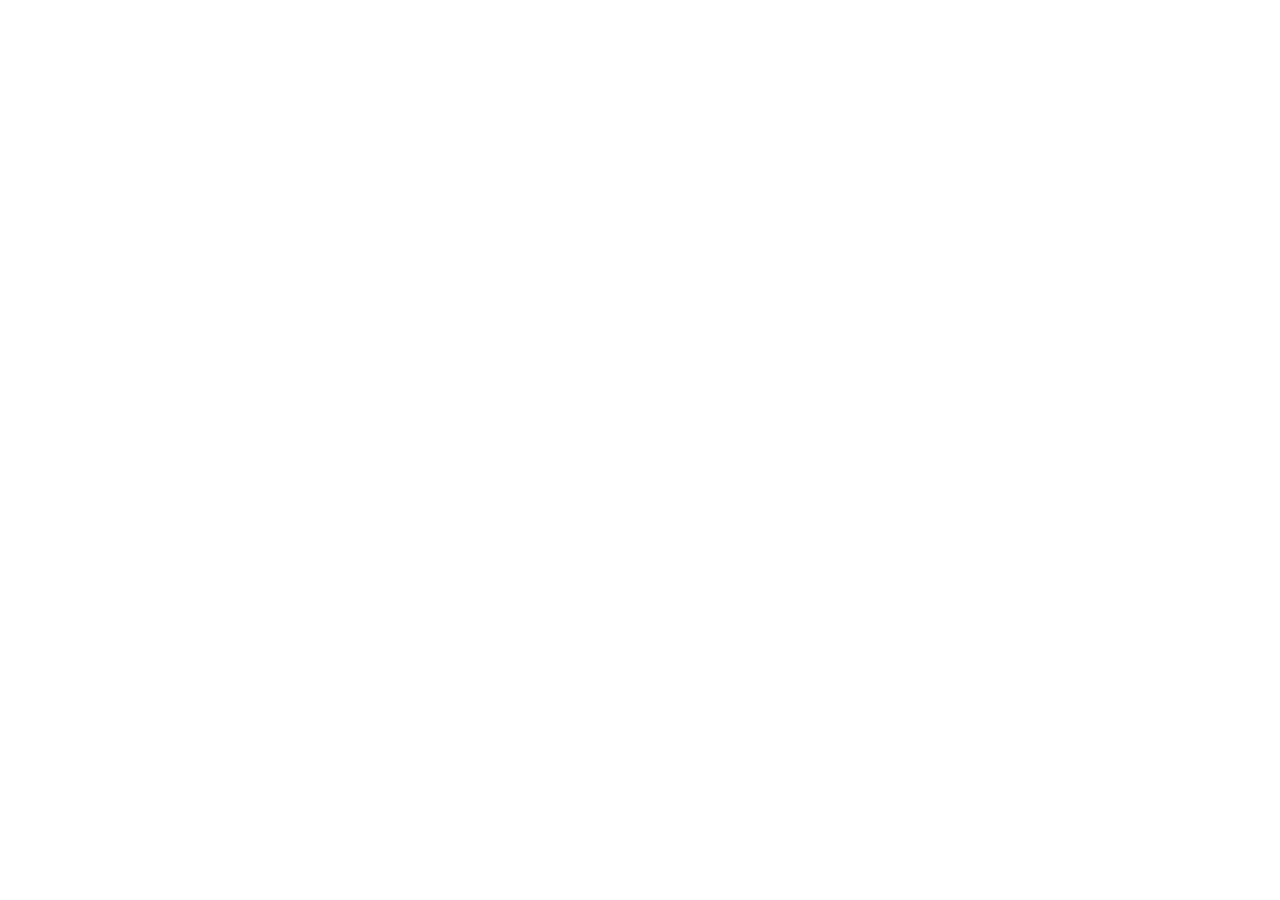
==== contacto.html @ abd0a69e "Inicial" ====
<!DOCTYPE html>
<html lang="en">
<head>
    <meta charset="UTF-8">
    <meta name="viewport" content="width=device-width, initial-scale=1.0">
    <link
      href="https://cdn.jsdelivr.net/npm/bootstrap@5.3.8/dist/css/bootstrap.min.css"
      rel="stylesheet"
      integrity="sha384-sRIl4kxILFvY47J16cr9ZwB07vP4J8+LH7qKQnuqkuIAvNWLzeN8tE5YBujZqJLB"
      crossorigin="anonymous"
    />
    <script
      src="https://cdn.jsdelivr.net/npm/bootstrap@5.3.8/dist/js/bootstrap.bundle.min.js"
      integrity="sha384-FKyoEForCGlyvwx9Hj09JcYn3nv7wiPVlz7YYwJrWVcXK/BmnVDxM+D2scQbITxI"
      crossorigin="anonymous"
    ></script>
    <title>Document</title>
</head>
<body>
    <header>

    </header>
    <main>

    </main>
    <footer>
        
    </footer>
    
</body>
</html>
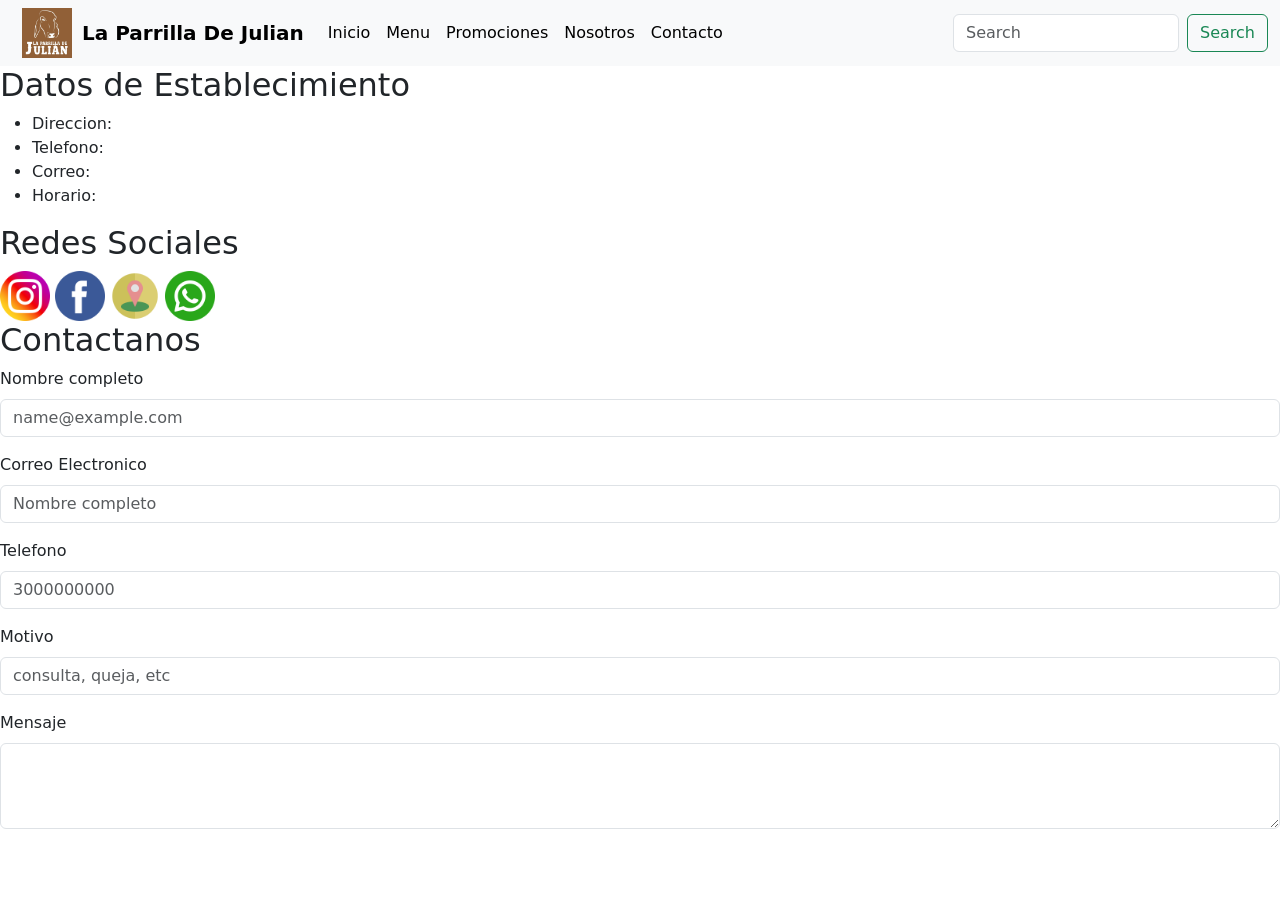
==== commit 02d6ea4e: "Croquis de vista, contacto, nosotros y promociones" ====
--- a/contacto.html
+++ b/contacto.html
@@ -3,6 +3,7 @@
 <head>
     <meta charset="UTF-8">
     <meta name="viewport" content="width=device-width, initial-scale=1.0">
+    <link rel="stylesheet" href="css/estilos.css" />
     <link
       href="https://cdn.jsdelivr.net/npm/bootstrap@5.3.8/dist/css/bootstrap.min.css"
       rel="stylesheet"
@@ -14,13 +15,115 @@
       integrity="sha384-FKyoEForCGlyvwx9Hj09JcYn3nv7wiPVlz7YYwJrWVcXK/BmnVDxM+D2scQbITxI"
       crossorigin="anonymous"
     ></script>
-    <title>Document</title>
+    <title>Contacto</title>
 </head>
 <body>
     <header>
-
+      <nav class="navbar navbar-expand-lg bg-body-tertiary">
+        <div class="container-fluid">
+          <img class="img-logo" src="/img/logo.png" alt="logo de la marca" />
+          <a class="navbar-brand" href="index.html"><strong>La Parrilla De Julian</strong></a>
+          <button
+            class="navbar-toggler"
+            type="button"
+            data-bs-toggle="collapse"
+            data-bs-target="#navbarSupportedContent"
+            aria-controls="navbarSupportedContent"
+            aria-expanded="false"
+            aria-label="Toggle navigation"
+          >
+            <span class="navbar-toggler-icon"></span>
+          </button>
+          <div class="collapse navbar-collapse" id="navbarSupportedContent">
+            <ul class="navbar-nav me-auto mb-2 mb-lg-0">
+              <li class="nav-item">
+                <a class="nav-link active" aria-current="page" href="index.html"
+                  >Inicio</a
+                >
+              </li>
+              <li class="nav-item">
+                <a class="nav-link active" aria-current="page" href="menu.html">Menu</a>
+              </li>
+              <li class="nav-item">
+                <a class="nav-link active" aria-current="page" href="promociones.html"
+                  >Promociones</a
+                >
+              </li>
+              <li class="nav-item">
+                <a class="nav-link active" aria-current="page" href="nosotros.html"
+                  >Nosotros</a
+                >
+              </li>
+              <li class="nav-item">
+                <a class="nav-link active" aria-current="page" href="contacto.html"
+                  >Contacto</a
+                >
+              </li>
+              <li class="nav-item dropdown">
+                <ul class="dropdown-menu">
+                  <li><a class="dropdown-item" href="#">Action</a></li>
+                  <li><a class="dropdown-item" href="#">Another action</a></li>
+                  <li><hr class="dropdown-divider" /></li>
+                  <li>
+                    <a class="dropdown-item" href="#">Something else here</a>
+                  </li>
+                </ul>
+              </li>
+            </ul>
+            <form class="d-flex" role="search">
+              <input
+                class="form-control me-2"
+                type="search"
+                placeholder="Search"
+                aria-label="Search"
+              />
+              <button class="btn btn-outline-success" type="submit">
+                Search
+              </button>
+            </form>
+          </div>
+        </div>
+      </nav>
     </header>
     <main>
+        <h2>Datos de Establecimiento</h2>
+        <ul>
+            <li>Direccion:</li>
+            <li>Telefono:</li>
+            <li>Correo:</li>
+            <li>Horario:</li>
+        </ul>
+
+        <h2>Redes Sociales</h2>
+        <a href="https://www.instagram.com/laparrilladejulian_/?hl=es" "><img  src="/img/ig.png" style="width: 50px;" alt=""></a>
+        <a href="https://www.facebook.com/LaParrillaDeJulian/"><img  src="/img/facebook.png" style="width: 50px;" alt=""></a>
+        <a href="https://maps.app.goo.gl/LnejRZghDma6aWxb9"><img  src="/img/maps.png" style="width: 50px;" alt=""></a>
+        <a href="https://wa.me/3144495049"><img  src="/img/Whatsapp.png" style="width: 50px;" alt=""></a>
+
+
+        <h2>Contactanos</h2>
+        <div class="mb-3">
+            <label for="exampleFormControlInput1" class="form-label">Nombre completo</label>
+            <input type="text" class="form-control" id="exampleFormControlInput1" placeholder="name@example.com">
+        </div>
+        <div class="mb-3">
+            <label for="exampleFormControlTextarea1" class="form-label">Correo Electronico</label>
+            <input type="text" class="form-control" id="exampleFormControlInput1" placeholder="Nombre completo">
+        </div>
+        <div class="mb-3">
+            <label for="exampleFormControlTextarea1" class="form-label">Telefono</label>
+            <input type="number" class="form-control" id="exampleFormControlInput1" placeholder="3000000000">
+        </div>
+        <div class="mb-3">
+            <label for="exampleFormControlTextarea1" class="form-label">Motivo</label>
+            <input type="text" class="form-control" id="exampleFormControlInput1" placeholder="consulta, queja, etc">
+        </div>
+        <div class="mb-3">
+            <label for="exampleFormControlTextarea1" class="form-label">Mensaje</label>
+            <textarea class="form-control" id="exampleFormControlTextarea1" rows="3"></textarea>
+        </div>
+
+
 
     </main>
     <footer>
--- a/css/estilos.css
+++ b/css/estilos.css
@@ -0,0 +1,43 @@
+:root{
+    --text: #fcedd1;
+    --background: #170f01;
+    --primary: #f7c873;
+    --secondary: #09a271;
+    --accent: #23a3f3;
+}
+*{
+    margin: 0;
+    padding: 0;
+    font-family: system-ui;
+}
+.img-logo{
+    width: 50px;
+    margin: 0px 10px;
+}
+
+/* Index */
+.section-inicio{
+    background-image: url('../img/entrada-fondo.png');
+    color: aliceblue; 
+    background-size: cover;
+    background-position: center;
+    background-repeat: no-repeat;
+    height: 100vh;
+    display: flex;
+    justify-content: center;
+    flex-direction: column;
+    align-items: center;
+}
+.section-intro{
+    min-height: 50vh;
+}
+.section-destacados{
+    min-height: 50vh;
+}
+.a-button{
+    background-color: var(--secondary);
+    color: #ffffff;
+    text-decoration: none;
+    padding: 20px 30px;
+    border-radius: 15px;
+}
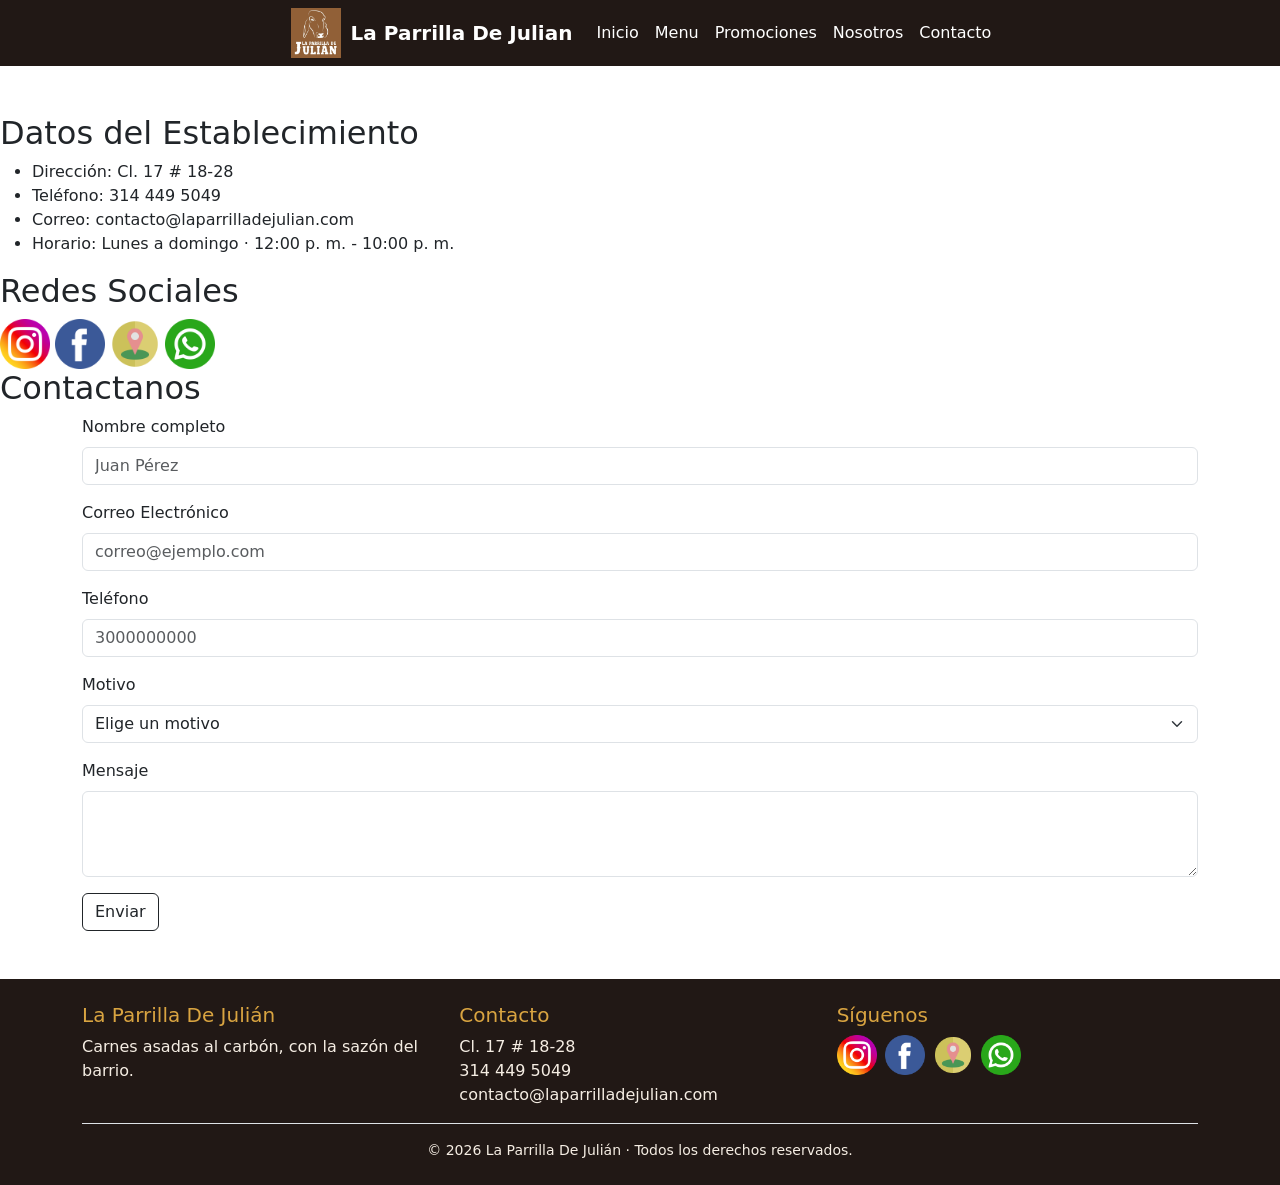
==== commit 360f5f0e: "mejoras de estilo y contenido con contexto real" ====
--- a/contacto.html
+++ b/contacto.html
@@ -10,6 +10,7 @@
       integrity="sha384-sRIl4kxILFvY47J16cr9ZwB07vP4J8+LH7qKQnuqkuIAvNWLzeN8tE5YBujZqJLB"
       crossorigin="anonymous"
     />
+    
     <script
       src="https://cdn.jsdelivr.net/npm/bootstrap@5.3.8/dist/js/bootstrap.bundle.min.js"
       integrity="sha384-FKyoEForCGlyvwx9Hj09JcYn3nv7wiPVlz7YYwJrWVcXK/BmnVDxM+D2scQbITxI"
@@ -19,8 +20,8 @@
 </head>
 <body>
     <header>
-      <nav class="navbar navbar-expand-lg bg-body-tertiary">
-        <div class="container-fluid">
+      <nav class="navbar navbar-expand-lg navbar-dark sticky-top">
+        <div class="container">
           <img class="img-logo" src="/img/logo.png" alt="logo de la marca" />
           <a class="navbar-brand" href="index.html"><strong>La Parrilla De Julian</strong></a>
           <button
@@ -59,76 +60,90 @@
                   >Contacto</a
                 >
               </li>
-              <li class="nav-item dropdown">
-                <ul class="dropdown-menu">
-                  <li><a class="dropdown-item" href="#">Action</a></li>
-                  <li><a class="dropdown-item" href="#">Another action</a></li>
-                  <li><hr class="dropdown-divider" /></li>
-                  <li>
-                    <a class="dropdown-item" href="#">Something else here</a>
-                  </li>
-                </ul>
-              </li>
-            </ul>
-            <form class="d-flex" role="search">
-              <input
-                class="form-control me-2"
-                type="search"
-                placeholder="Search"
-                aria-label="Search"
-              />
-              <button class="btn btn-outline-success" type="submit">
-                Search
-              </button>
-            </form>
+              </ul>
+            
           </div>
         </div>
       </nav>
     </header>
-    <main>
-        <h2>Datos de Establecimiento</h2>
+    <main class="py-5">
+        <h2>Datos del Establecimiento</h2>
         <ul>
-            <li>Direccion:</li>
-            <li>Telefono:</li>
-            <li>Correo:</li>
-            <li>Horario:</li>
+            <li>Dirección: Cl. 17 # 18-28</li>
+            <li>Teléfono: 314 449 5049</li>
+            <li>Correo: contacto@laparrilladejulian.com</li>
+            <li>Horario: Lunes a domingo · 12:00 p. m. - 10:00 p. m.</li>
         </ul>
 
         <h2>Redes Sociales</h2>
-        <a href="https://www.instagram.com/laparrilladejulian_/?hl=es" "><img  src="/img/ig.png" style="width: 50px;" alt=""></a>
+        <a href="https://www.instagram.com/laparrilladejulian_/?hl=es"><img src="/img/ig.png" style="width: 50px;" alt="Instagram"></a>
         <a href="https://www.facebook.com/LaParrillaDeJulian/"><img  src="/img/facebook.png" style="width: 50px;" alt=""></a>
         <a href="https://maps.app.goo.gl/LnejRZghDma6aWxb9"><img  src="/img/maps.png" style="width: 50px;" alt=""></a>
         <a href="https://wa.me/3144495049"><img  src="/img/Whatsapp.png" style="width: 50px;" alt=""></a>
 
 
         <h2>Contactanos</h2>
-        <div class="mb-3">
-            <label for="exampleFormControlInput1" class="form-label">Nombre completo</label>
-            <input type="text" class="form-control" id="exampleFormControlInput1" placeholder="name@example.com">
-        </div>
-        <div class="mb-3">
-            <label for="exampleFormControlTextarea1" class="form-label">Correo Electronico</label>
-            <input type="text" class="form-control" id="exampleFormControlInput1" placeholder="Nombre completo">
-        </div>
-        <div class="mb-3">
-            <label for="exampleFormControlTextarea1" class="form-label">Telefono</label>
-            <input type="number" class="form-control" id="exampleFormControlInput1" placeholder="3000000000">
-        </div>
-        <div class="mb-3">
-            <label for="exampleFormControlTextarea1" class="form-label">Motivo</label>
-            <input type="text" class="form-control" id="exampleFormControlInput1" placeholder="consulta, queja, etc">
-        </div>
-        <div class="mb-3">
-            <label for="exampleFormControlTextarea1" class="form-label">Mensaje</label>
-            <textarea class="form-control" id="exampleFormControlTextarea1" rows="3"></textarea>
-        </div>
+        <form class="container" method="post">
+            <div class="mb-3">
+                <label for="nombre" class="form-label">Nombre completo</label>
+                <input type="text" class="form-control" id="nombre" placeholder="Juan Pérez">
+            </div>
+            <div class="mb-3">
+                <label for="correo" class="form-label">Correo Electrónico</label>
+                <input type="email" class="form-control" id="correo" placeholder="correo@ejemplo.com">
+            </div>
+            <div class="mb-3">
+                <label for="telefono" class="form-label">Teléfono</label>
+                <input type="tel" class="form-control" id="telefono" placeholder="3000000000">
+            </div>
+            <div class="mb-3">
+                <label for="motivo" class="form-label">Motivo</label>
+                <select class="form-select" id="motivo">
+                    <option selected>Elige un motivo</option>
+                    <option value="consulta">Consulta</option>
+                    <option value="reserva">Reserva</option>
+                    <option value="promocion">Reclamar promoción</option>
+                    <option value="queja">Queja o sugerencia</option>
+                </select>
+            </div>
+            <div class="mb-3">
+                <label for="mensaje" class="form-label">Mensaje</label>
+                <textarea class="form-control" id="mensaje" rows="3"></textarea>
+            </div>
+            <button type="submit" class="btn btn-outline-dark">Enviar</button>
+        </form>
 
 
 
     </main>
-    <footer>
-        
-    </footer>
+    <footer class="footer">
+        <div class="container py-4">
+          <div class="row g-3">
+            <div class="col-12 col-sm-6 col-lg-4">
+              <h5>La Parrilla De Julián</h5>
+              <p class="mb-0">Carnes asadas al carbón, con la sazón del barrio.</p>
+            </div>
+            <div class="col-12 col-sm-6 col-lg-4">
+              <h5>Contacto</h5>
+              <p class="mb-0">Cl. 17 # 18-28</p>
+              <p class="mb-0">314 449 5049</p>
+              <p class="mb-0">contacto@laparrilladejulian.com</p>
+            </div>
+            <div class="col-12 col-sm-6 col-lg-4">
+              <h5>Síguenos</h5>
+              <div class="d-flex gap-2">
+                <a href="https://www.instagram.com/laparrilladejulian_/?hl=es"><img src="/img/ig.png" style="width: 40px;" alt="Instagram"></a>
+                <a href="https://www.facebook.com/LaParrillaDeJulian/"><img src="/img/facebook.png" style="width: 40px;" alt="Facebook"></a>
+                <a href="https://maps.app.goo.gl/LnejRZghDma6aWxb9"><img src="/img/maps.png" style="width: 40px;" alt="Ubicación"></a>
+                <a href="https://wa.me/3144495049"><img src="/img/Whatsapp.png" style="width: 40px;" alt="WhatsApp"></a>
+              </div>
+            </div>
+          </div>
+          <div class="text-center pt-3 mt-3 border-top">
+            <p class="mb-0 small">© 2026 La Parrilla De Julián · Todos los derechos reservados.</p>
+          </div>
+        </div>
+      </footer>
     
 </body>
 </html>
--- a/css/estilos.css
+++ b/css/estilos.css
@@ -1,20 +1,24 @@
 :root{
-    --text: #fcedd1;
-    --background: #170f01;
-    --primary: #f7c873;
-    --secondary: #09a271;
-    --accent: #23a3f3;
+    --brasa: #b3401a;
+    --carbon: #211815;
+    --humo: #f5ede3;
+    --oro: #d9a441;
 }
 *{
     margin: 0;
     padding: 0;
-    font-family: system-ui;
 }
+
 .img-logo{
     width: 50px;
     margin: 0px 10px;
 }
-
+header{
+    display: flex;
+    justify-content: center;
+    align-items: center;
+    background-color: var(--carbon);
+}
 /* Index */
 .section-inicio{
     background-image: url('../img/entrada-fondo.png');
@@ -35,9 +39,31 @@
     min-height: 50vh;
 }
 .a-button{
-    background-color: var(--secondary);
+    background-color: var(--brasa);
     color: #ffffff;
     text-decoration: none;
     padding: 20px 30px;
     border-radius: 15px;
+}
+.navbar{
+    background-color: var(--carbon);
+}
+.card:hover{
+    transform: scale(1.05);
+    transition: transform 0.3s;
+}
+.precio{
+    color: var(--oro);
+    font-weight: 600;
+}
+.footer{
+    background-color: var(--carbon);
+    color: var(--humo);
+}
+.footer h5{
+    color: var(--oro);
+}
+.footer a{
+    color: var(--humo);
+    text-decoration: none;
 }
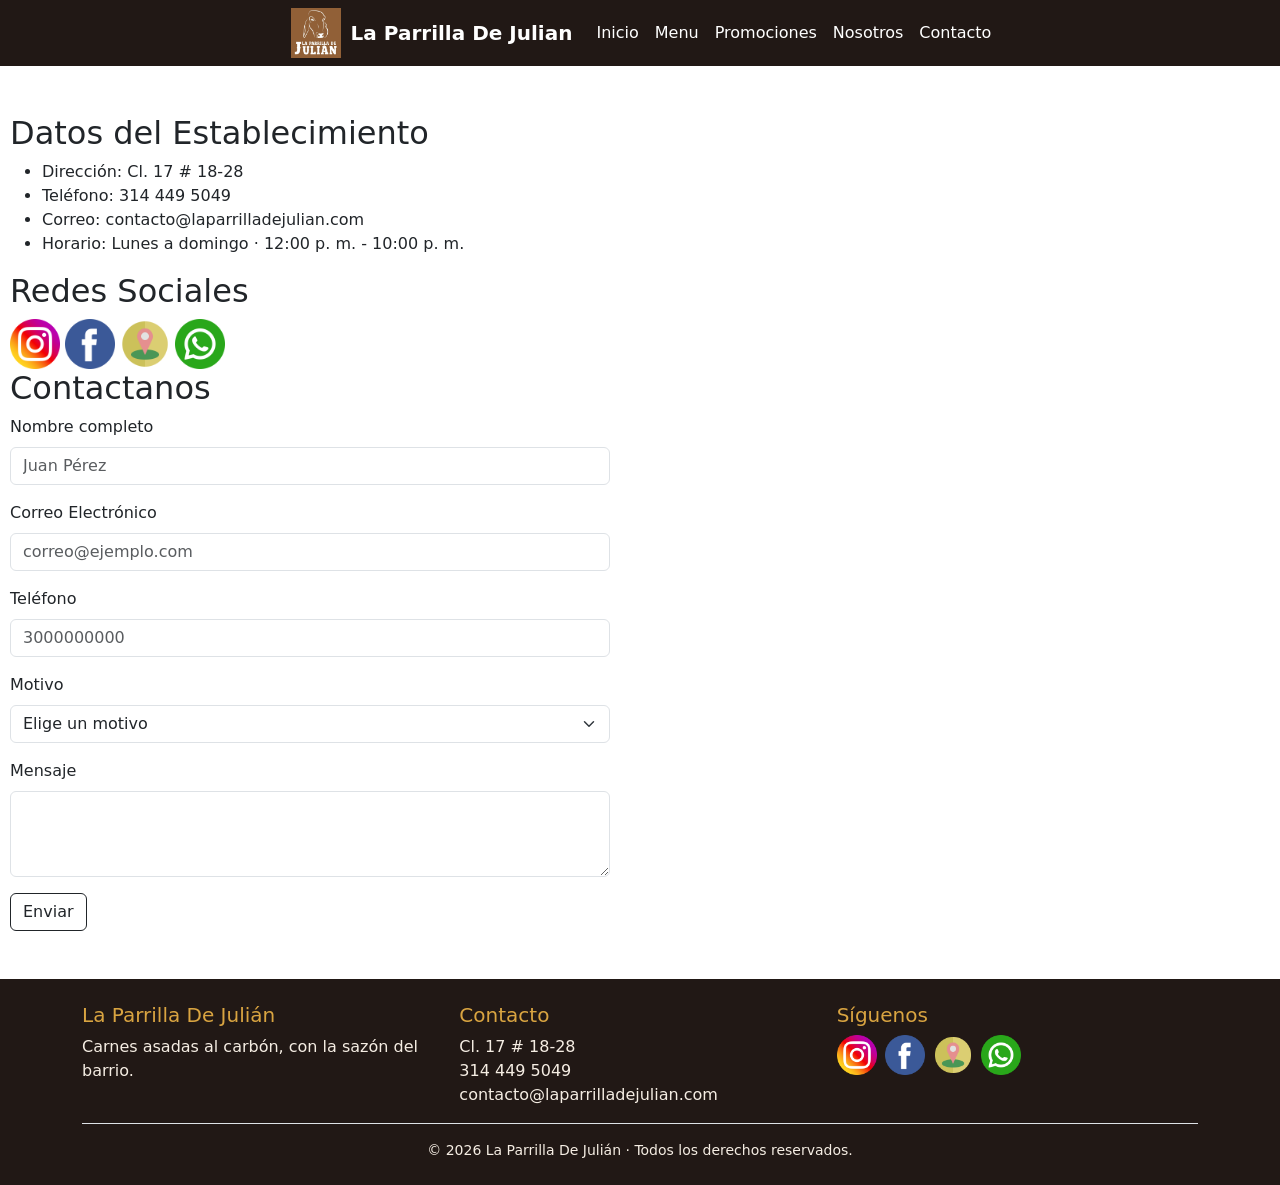
==== commit 53c450b3: "V1" ====
--- a/contacto.html
+++ b/contacto.html
@@ -1,149 +1,135 @@
 <!DOCTYPE html>
 <html lang="en">
+
 <head>
-    <meta charset="UTF-8">
-    <meta name="viewport" content="width=device-width, initial-scale=1.0">
-    <link rel="stylesheet" href="css/estilos.css" />
-    <link
-      href="https://cdn.jsdelivr.net/npm/bootstrap@5.3.8/dist/css/bootstrap.min.css"
-      rel="stylesheet"
-      integrity="sha384-sRIl4kxILFvY47J16cr9ZwB07vP4J8+LH7qKQnuqkuIAvNWLzeN8tE5YBujZqJLB"
-      crossorigin="anonymous"
-    />
-    
-    <script
-      src="https://cdn.jsdelivr.net/npm/bootstrap@5.3.8/dist/js/bootstrap.bundle.min.js"
-      integrity="sha384-FKyoEForCGlyvwx9Hj09JcYn3nv7wiPVlz7YYwJrWVcXK/BmnVDxM+D2scQbITxI"
-      crossorigin="anonymous"
-    ></script>
-    <title>Contacto</title>
+  <meta charset="UTF-8">
+  <meta name="viewport" content="width=device-width, initial-scale=1.0">
+  <link rel="stylesheet" href="css/estilos.css" />
+  <link href="https://cdn.jsdelivr.net/npm/bootstrap@5.3.8/dist/css/bootstrap.min.css" rel="stylesheet"
+    integrity="sha384-sRIl4kxILFvY47J16cr9ZwB07vP4J8+LH7qKQnuqkuIAvNWLzeN8tE5YBujZqJLB" crossorigin="anonymous" />
+
+  <script src="https://cdn.jsdelivr.net/npm/bootstrap@5.3.8/dist/js/bootstrap.bundle.min.js"
+    integrity="sha384-FKyoEForCGlyvwx9Hj09JcYn3nv7wiPVlz7YYwJrWVcXK/BmnVDxM+D2scQbITxI"
+    crossorigin="anonymous"></script>
+  <title>Contacto</title>
 </head>
+
 <body>
-    <header>
-      <nav class="navbar navbar-expand-lg navbar-dark sticky-top">
-        <div class="container">
-          <img class="img-logo" src="/img/logo.png" alt="logo de la marca" />
-          <a class="navbar-brand" href="index.html"><strong>La Parrilla De Julian</strong></a>
-          <button
-            class="navbar-toggler"
-            type="button"
-            data-bs-toggle="collapse"
-            data-bs-target="#navbarSupportedContent"
-            aria-controls="navbarSupportedContent"
-            aria-expanded="false"
-            aria-label="Toggle navigation"
-          >
-            <span class="navbar-toggler-icon"></span>
-          </button>
-          <div class="collapse navbar-collapse" id="navbarSupportedContent">
-            <ul class="navbar-nav me-auto mb-2 mb-lg-0">
-              <li class="nav-item">
-                <a class="nav-link active" aria-current="page" href="index.html"
-                  >Inicio</a
-                >
-              </li>
-              <li class="nav-item">
-                <a class="nav-link active" aria-current="page" href="menu.html">Menu</a>
-              </li>
-              <li class="nav-item">
-                <a class="nav-link active" aria-current="page" href="promociones.html"
-                  >Promociones</a
-                >
-              </li>
-              <li class="nav-item">
-                <a class="nav-link active" aria-current="page" href="nosotros.html"
-                  >Nosotros</a
-                >
-              </li>
-              <li class="nav-item">
-                <a class="nav-link active" aria-current="page" href="contacto.html"
-                  >Contacto</a
-                >
-              </li>
-              </ul>
-            
-          </div>
+  <header>
+    <nav class="navbar navbar-expand-lg navbar-dark sticky-top">
+      <div class="container">
+        <img class="img-logo" src="img/logo.png" alt="logo de la marca" />
+        <a class="navbar-brand" href="index.html"><strong>La Parrilla De Julian</strong></a>
+        <button class="navbar-toggler" type="button" data-bs-toggle="collapse" data-bs-target="#navbarSupportedContent"
+          aria-controls="navbarSupportedContent" aria-expanded="false" aria-label="Toggle navigation">
+          <span class="navbar-toggler-icon"></span>
+        </button>
+        <div class="collapse navbar-collapse" id="navbarSupportedContent">
+          <ul class="navbar-nav me-auto mb-2 mb-lg-0">
+            <li class="nav-item">
+              <a class="nav-link active" aria-current="page" href="index.html">Inicio</a>
+            </li>
+            <li class="nav-item">
+              <a class="nav-link active" aria-current="page" href="menu.html">Menu</a>
+            </li>
+            <li class="nav-item">
+              <a class="nav-link active" aria-current="page" href="promociones.html">Promociones</a>
+            </li>
+            <li class="nav-item">
+              <a class="nav-link active" aria-current="page" href="nosotros.html">Nosotros</a>
+            </li>
+            <li class="nav-item">
+              <a class="nav-link active" aria-current="page" href="contacto.html">Contacto</a>
+            </li>
+          </ul>
+
         </div>
-      </nav>
-    </header>
-    <main class="py-5">
-        <h2>Datos del Establecimiento</h2>
-        <ul>
-            <li>Dirección: Cl. 17 # 18-28</li>
-            <li>Teléfono: 314 449 5049</li>
-            <li>Correo: contacto@laparrilladejulian.com</li>
-            <li>Horario: Lunes a domingo · 12:00 p. m. - 10:00 p. m.</li>
-        </ul>
+      </div>
+    </nav>
+  </header>
+  <main class="py-5" style="padding: 10px;">
+    <h2>Datos del Establecimiento</h2>
+    <ul>
+      <li>Dirección: Cl. 17 # 18-28</li>
+      <li>Teléfono: 314 449 5049</li>
+      <li>Correo: contacto@laparrilladejulian.com</li>
+      <li>Horario: Lunes a domingo · 12:00 p. m. - 10:00 p. m.</li>
+    </ul>
 
-        <h2>Redes Sociales</h2>
-        <a href="https://www.instagram.com/laparrilladejulian_/?hl=es"><img src="/img/ig.png" style="width: 50px;" alt="Instagram"></a>
-        <a href="https://www.facebook.com/LaParrillaDeJulian/"><img  src="/img/facebook.png" style="width: 50px;" alt=""></a>
-        <a href="https://maps.app.goo.gl/LnejRZghDma6aWxb9"><img  src="/img/maps.png" style="width: 50px;" alt=""></a>
-        <a href="https://wa.me/3144495049"><img  src="/img/Whatsapp.png" style="width: 50px;" alt=""></a>
+    <h2>Redes Sociales</h2>
+    <a href="https://www.instagram.com/laparrilladejulian_/?hl=es"><img src="img/ig.png" style="width: 50px;"
+        alt="Instagram"></a>
+    <a href="https://www.facebook.com/LaParrillaDeJulian/"><img src="img/facebook.png" style="width: 50px;" alt=""></a>
+    <a href="https://maps.app.goo.gl/LnejRZghDma6aWxb9"><img src="img/maps.png" style="width: 50px;" alt=""></a>
+    <a href="https://wa.me/3144495049"><img src="img/Whatsapp.png" style="width: 50px;" alt=""></a>
 
 
-        <h2>Contactanos</h2>
-        <form class="container" method="post">
-            <div class="mb-3">
-                <label for="nombre" class="form-label">Nombre completo</label>
-                <input type="text" class="form-control" id="nombre" placeholder="Juan Pérez">
-            </div>
-            <div class="mb-3">
-                <label for="correo" class="form-label">Correo Electrónico</label>
-                <input type="email" class="form-control" id="correo" placeholder="correo@ejemplo.com">
-            </div>
-            <div class="mb-3">
-                <label for="telefono" class="form-label">Teléfono</label>
-                <input type="tel" class="form-control" id="telefono" placeholder="3000000000">
-            </div>
-            <div class="mb-3">
-                <label for="motivo" class="form-label">Motivo</label>
-                <select class="form-select" id="motivo">
-                    <option selected>Elige un motivo</option>
-                    <option value="consulta">Consulta</option>
-                    <option value="reserva">Reserva</option>
-                    <option value="promocion">Reclamar promoción</option>
-                    <option value="queja">Queja o sugerencia</option>
-                </select>
-            </div>
-            <div class="mb-3">
-                <label for="mensaje" class="form-label">Mensaje</label>
-                <textarea class="form-control" id="mensaje" rows="3"></textarea>
-            </div>
-            <button type="submit" class="btn btn-outline-dark">Enviar</button>
-        </form>
+    <h2>Contactanos</h2>
+    <form method="post" style="max-width: 600px;">
+      <div class="mb-3">
+        <label for="nombre" class="form-label">Nombre completo</label>
+        <input type="text" class="form-control" id="nombre" placeholder="Juan Pérez">
+      </div>
+      <div class="mb-3">
+        <label for="correo" class="form-label">Correo Electrónico</label>
+        <input type="email" class="form-control" id="correo" placeholder="correo@ejemplo.com">
+      </div>
+      <div class="mb-3">
+        <label for="telefono" class="form-label">Teléfono</label>
+        <input type="tel" class="form-control" id="telefono" placeholder="3000000000">
+      </div>
+      <div class="mb-3">
+        <label for="motivo" class="form-label">Motivo</label>
+        <select class="form-select" id="motivo">
+          <option selected>Elige un motivo</option>
+          <option value="consulta">Consulta</option>
+          <option value="reserva">Reserva</option>
+          <option value="promocion">Reclamar promoción</option>
+          <option value="queja">Queja o sugerencia</option>
+        </select>
+      </div>
+      <div class="mb-3">
+        <label for="mensaje" class="form-label">Mensaje</label>
+        <textarea class="form-control" id="mensaje" rows="3"></textarea>
+      </div>
+      <button type="submit" class="btn btn-outline-dark">Enviar</button>
+    </form>
 
 
 
-    </main>
-    <footer class="footer">
-        <div class="container py-4">
-          <div class="row g-3">
-            <div class="col-12 col-sm-6 col-lg-4">
-              <h5>La Parrilla De Julián</h5>
-              <p class="mb-0">Carnes asadas al carbón, con la sazón del barrio.</p>
-            </div>
-            <div class="col-12 col-sm-6 col-lg-4">
-              <h5>Contacto</h5>
-              <p class="mb-0">Cl. 17 # 18-28</p>
-              <p class="mb-0">314 449 5049</p>
-              <p class="mb-0">contacto@laparrilladejulian.com</p>
-            </div>
-            <div class="col-12 col-sm-6 col-lg-4">
-              <h5>Síguenos</h5>
-              <div class="d-flex gap-2">
-                <a href="https://www.instagram.com/laparrilladejulian_/?hl=es"><img src="/img/ig.png" style="width: 40px;" alt="Instagram"></a>
-                <a href="https://www.facebook.com/LaParrillaDeJulian/"><img src="/img/facebook.png" style="width: 40px;" alt="Facebook"></a>
-                <a href="https://maps.app.goo.gl/LnejRZghDma6aWxb9"><img src="/img/maps.png" style="width: 40px;" alt="Ubicación"></a>
-                <a href="https://wa.me/3144495049"><img src="/img/Whatsapp.png" style="width: 40px;" alt="WhatsApp"></a>
-              </div>
-            </div>
-          </div>
-          <div class="text-center pt-3 mt-3 border-top">
-            <p class="mb-0 small">© 2026 La Parrilla De Julián · Todos los derechos reservados.</p>
+  </main>
+  <footer class="footer">
+    <div class="container py-4">
+      <div class="row g-3">
+        <div class="col-12 col-sm-6 col-lg-4">
+          <h5>La Parrilla De Julián</h5>
+          <p class="mb-0">Carnes asadas al carbón, con la sazón del barrio.</p>
+        </div>
+        <div class="col-12 col-sm-6 col-lg-4">
+          <h5>Contacto</h5>
+          <p class="mb-0">Cl. 17 # 18-28</p>
+          <p class="mb-0">314 449 5049</p>
+          <p class="mb-0">contacto@laparrilladejulian.com</p>
+        </div>
+        <div class="col-12 col-sm-6 col-lg-4">
+          <h5>Síguenos</h5>
+          <div class="d-flex gap-2">
+            <a href="https://www.instagram.com/laparrilladejulian_/?hl=es"><img src="img/ig.png" style="width: 40px;"
+                alt="Instagram"></a>
+            <a href="https://www.facebook.com/LaParrillaDeJulian/"><img src="img/facebook.png" style="width: 40px;"
+                alt="Facebook"></a>
+            <a href="https://maps.app.goo.gl/LnejRZghDma6aWxb9"><img src="img/maps.png" style="width: 40px;"
+                alt="Ubicación"></a>
+            <a href="https://wa.me/3144495049"><img src="img/Whatsapp.png" style="width: 40px;" alt="WhatsApp"></a>
           </div>
         </div>
-      </footer>
-    
+      </div>
+      <div class="text-center pt-3 mt-3 border-top">
+        <p class="mb-0 small">© 2026 La Parrilla De Julián · Todos los derechos reservados.</p>
+      </div>
+    </div>
+  </footer>
+
 </body>
+
 </html>
--- a/css/estilos.css
+++ b/css/estilos.css
@@ -33,7 +33,7 @@
     align-items: center;
 }
 .section-intro{
-    min-height: 50vh;
+    min-height: 30vh;
 }
 .section-destacados{
     min-height: 50vh;
@@ -66,4 +66,10 @@
 .footer a{
     color: var(--humo);
     text-decoration: none;
+}
+.imagenMenu{
+    width: 100%; 
+    height: 150px; 
+    object-fit: cover;
+    border-radius: 2px;
 }
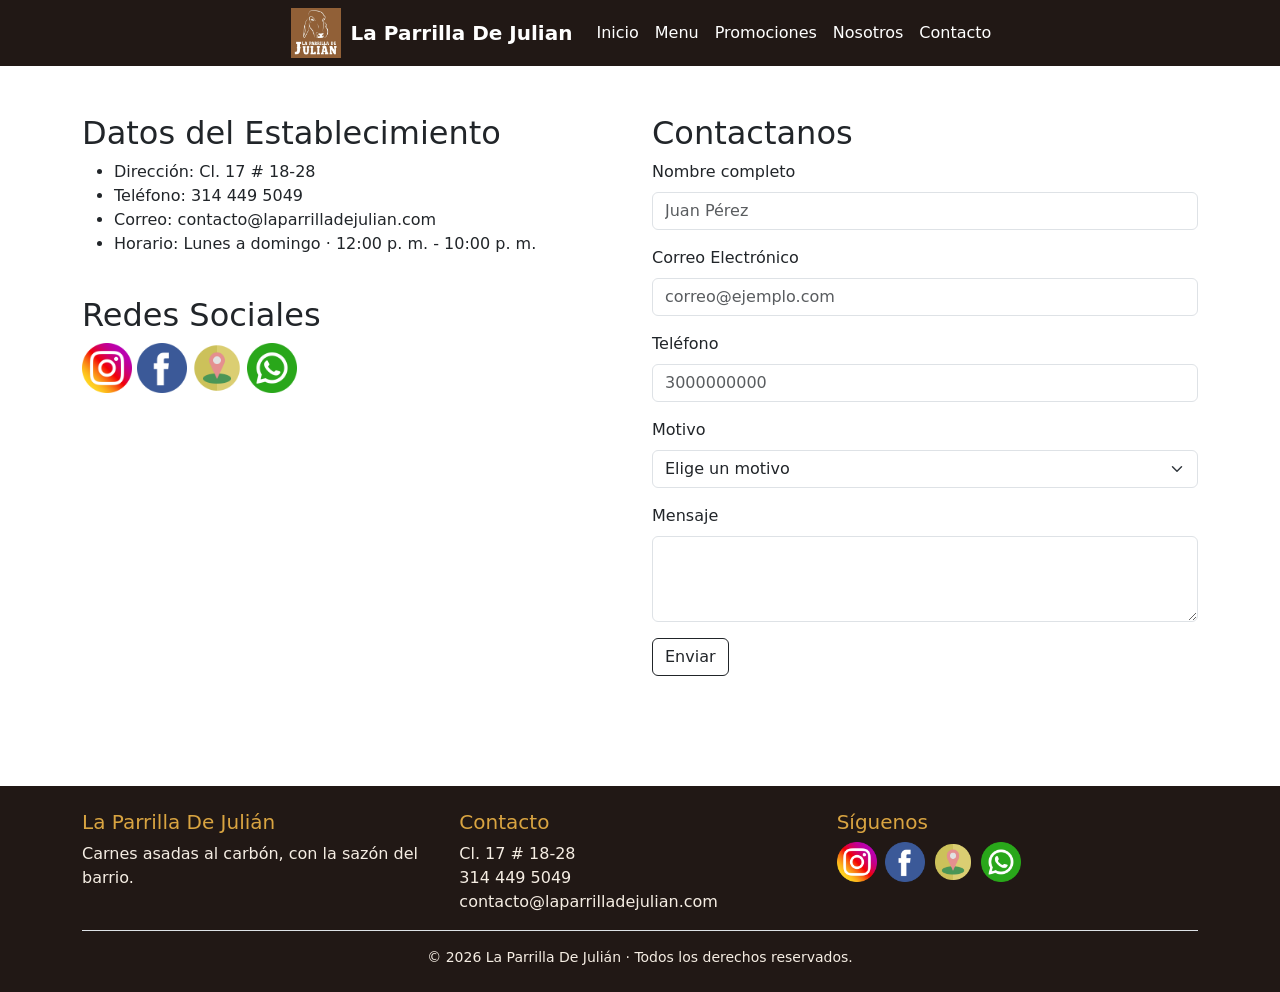
==== commit b80f4da8: "v1.1" ====
--- a/contacto.html
+++ b/contacto.html
@@ -7,6 +7,7 @@
   <link rel="stylesheet" href="css/estilos.css" />
   <link href="https://cdn.jsdelivr.net/npm/bootstrap@5.3.8/dist/css/bootstrap.min.css" rel="stylesheet"
     integrity="sha384-sRIl4kxILFvY47J16cr9ZwB07vP4J8+LH7qKQnuqkuIAvNWLzeN8tE5YBujZqJLB" crossorigin="anonymous" />
+  <link href="https://cdn.jsdelivr.net/npm/bootstrap-icons@1.11.3/font/bootstrap-icons.min.css" rel="stylesheet" />
 
   <script src="https://cdn.jsdelivr.net/npm/bootstrap@5.3.8/dist/js/bootstrap.bundle.min.js"
     integrity="sha384-FKyoEForCGlyvwx9Hj09JcYn3nv7wiPVlz7YYwJrWVcXK/BmnVDxM+D2scQbITxI"
@@ -47,57 +48,63 @@
       </div>
     </nav>
   </header>
-  <main class="py-5" style="padding: 10px;">
-    <h2>Datos del Establecimiento</h2>
-    <ul>
-      <li>Dirección: Cl. 17 # 18-28</li>
-      <li>Teléfono: 314 449 5049</li>
-      <li>Correo: contacto@laparrilladejulian.com</li>
-      <li>Horario: Lunes a domingo · 12:00 p. m. - 10:00 p. m.</li>
-    </ul>
+<main class="py-5" style="min-height: 80vh;">
+    <div class="container">
+      <div class="row g-4">
+        <div class="col-12 col-lg-6">
+          <h2>Datos del Establecimiento</h2>
+          <ul>
+            <li>Dirección: Cl. 17 # 18-28</li>
+            <li>Teléfono: 314 449 5049</li>
+            <li>Correo: contacto@laparrilladejulian.com</li>
+            <li>Horario: Lunes a domingo · 12:00 p. m. - 10:00 p. m.</li>
+          </ul>
+          <br>
 
-    <h2>Redes Sociales</h2>
-    <a href="https://www.instagram.com/laparrilladejulian_/?hl=es"><img src="img/ig.png" style="width: 50px;"
-        alt="Instagram"></a>
-    <a href="https://www.facebook.com/LaParrillaDeJulian/"><img src="img/facebook.png" style="width: 50px;" alt=""></a>
-    <a href="https://maps.app.goo.gl/LnejRZghDma6aWxb9"><img src="img/maps.png" style="width: 50px;" alt=""></a>
-    <a href="https://wa.me/3144495049"><img src="img/Whatsapp.png" style="width: 50px;" alt=""></a>
+          <h2>Redes Sociales</h2>
+          <a href="https://www.instagram.com/laparrilladejulian_/?hl=es"><img src="img/ig.png" style="width: 50px;"
+              alt="Instagram"></a>
+          <a href="https://www.facebook.com/LaParrillaDeJulian/"><img src="img/facebook.png" style="width: 50px;"
+              alt=""></a>
+          <a href="https://maps.app.goo.gl/LnejRZghDma6aWxb9"><img src="img/maps.png" style="width: 50px;" alt=""></a>
+          <a href="https://wa.me/3144495049"><img src="img/Whatsapp.png" style="width: 50px;" alt=""></a>
+        </div>
 
-
-    <h2>Contactanos</h2>
-    <form method="post" style="max-width: 600px;">
-      <div class="mb-3">
-        <label for="nombre" class="form-label">Nombre completo</label>
-        <input type="text" class="form-control" id="nombre" placeholder="Juan Pérez">
+        <div class="col-12 col-lg-6">
+          <h2>Contactanos</h2>
+          <form method="post">
+            <div class="mb-3">
+              <label for="nombre" class="form-label">Nombre completo</label>
+              <input type="text" class="form-control" id="nombre" placeholder="Juan Pérez">
+            </div>
+            <div class="mb-3">
+              <label for="correo" class="form-label">Correo Electrónico</label>
+              <input type="email" class="form-control" id="correo" placeholder="correo@ejemplo.com">
+            </div>
+            <div class="mb-3">
+              <label for="telefono" class="form-label">Teléfono</label>
+              <input type="tel" class="form-control" id="telefono" placeholder="3000000000">
+            </div>
+            <div class="mb-3">
+              <label for="motivo" class="form-label">Motivo</label>
+              <select class="form-select" id="motivo">
+                <option selected>Elige un motivo</option>
+                <option value="consulta">Consulta</option>
+                <option value="reserva">Reserva</option>
+                <option value="promocion">Reclamar promoción</option>
+                <option value="queja">Queja o sugerencia</option>
+              </select>
+            </div>
+            <div class="mb-3">
+              <label for="mensaje" class="form-label">Mensaje</label>
+              <textarea class="form-control" id="mensaje" rows="3"></textarea>
+            </div>
+            <button type="submit" class="btn btn-outline-dark">Enviar</button>
+          </form>
+        </div>
       </div>
-      <div class="mb-3">
-        <label for="correo" class="form-label">Correo Electrónico</label>
-        <input type="email" class="form-control" id="correo" placeholder="correo@ejemplo.com">
-      </div>
-      <div class="mb-3">
-        <label for="telefono" class="form-label">Teléfono</label>
-        <input type="tel" class="form-control" id="telefono" placeholder="3000000000">
-      </div>
-      <div class="mb-3">
-        <label for="motivo" class="form-label">Motivo</label>
-        <select class="form-select" id="motivo">
-          <option selected>Elige un motivo</option>
-          <option value="consulta">Consulta</option>
-          <option value="reserva">Reserva</option>
-          <option value="promocion">Reclamar promoción</option>
-          <option value="queja">Queja o sugerencia</option>
-        </select>
-      </div>
-      <div class="mb-3">
-        <label for="mensaje" class="form-label">Mensaje</label>
-        <textarea class="form-control" id="mensaje" rows="3"></textarea>
-      </div>
-      <button type="submit" class="btn btn-outline-dark">Enviar</button>
-    </form>
-
-
-
-  </main>
+    </div>
+</main>
   <footer class="footer">
     <div class="container py-4">
       <div class="row g-3">
